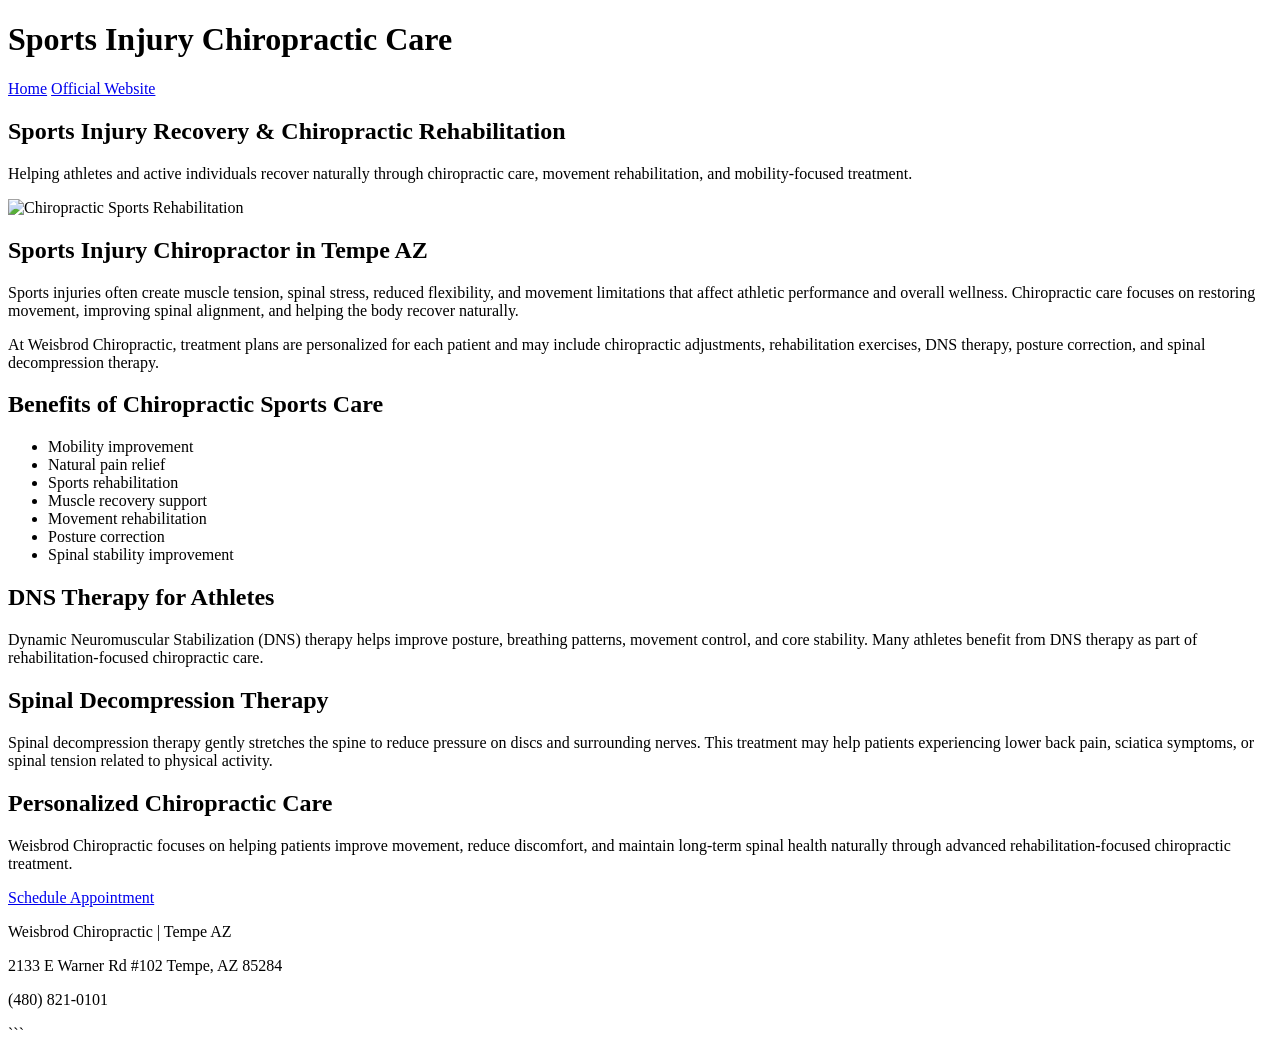
==== sports-injury-chiropractor-tempe-az.html @ 150fc8fe "Create sports-injury-chiropractor-tempe-az.html" ====
<!DOCTYPE html>
<html lang="en">
<head>

<meta charset="UTF-8">
<meta name="viewport" content="width=device-width, initial-scale=1.0">

<title>Sports Injury Chiropractor in Tempe AZ | Athletic Recovery</title>

<meta name="description" content="Sports injury chiropractor in Tempe AZ helping athletes improve mobility, reduce pain, and recover naturally with rehabilitation therapy and chiropractic care.">

<meta name="keywords" content="sports injury chiropractor tempe az, athletic recovery, rehabilitation therapy, chiropractic sports care, mobility improvement">

<link rel="stylesheet" href="style.css">

</head>

<body>

<header>
    <div class="container">

        <h1>Sports Injury Chiropractic Care</h1>

        <nav>
            <a href="index.html">Home</a>
            <a href="https://weisbrodchiropractic.com/">Official Website</a>
        </nav>

    </div>
</header>

<section class="hero">

    <div class="container">

        <h2>Sports Injury Recovery & Chiropractic Rehabilitation</h2>

        <p>
            Helping athletes and active individuals recover naturally through chiropractic care, movement rehabilitation, and mobility-focused treatment.
        </p>

    </div>

</section>

<section class="content">

    <div class="container">

        <img src="images/chiropractic-care.jpg" alt="Chiropractic Sports Rehabilitation">

        <h2>Sports Injury Chiropractor in Tempe AZ</h2>

        <p>
            Sports injuries often create muscle tension, spinal stress, reduced flexibility, and movement limitations that affect athletic performance and overall wellness. Chiropractic care focuses on restoring movement, improving spinal alignment, and helping the body recover naturally.
        </p>

        <p>
            At Weisbrod Chiropractic, treatment plans are personalized for each patient and may include chiropractic adjustments, rehabilitation exercises, DNS therapy, posture correction, and spinal decompression therapy.
        </p>

        <h2>Benefits of Chiropractic Sports Care</h2>

        <ul>
            <li>Mobility improvement</li>
            <li>Natural pain relief</li>
            <li>Sports rehabilitation</li>
            <li>Muscle recovery support</li>
            <li>Movement rehabilitation</li>
            <li>Posture correction</li>
            <li>Spinal stability improvement</li>
        </ul>

        <h2>DNS Therapy for Athletes</h2>

        <p>
            Dynamic Neuromuscular Stabilization (DNS) therapy helps improve posture, breathing patterns, movement control, and core stability. Many athletes benefit from DNS therapy as part of rehabilitation-focused chiropractic care.
        </p>

        <h2>Spinal Decompression Therapy</h2>

        <p>
            Spinal decompression therapy gently stretches the spine to reduce pressure on discs and surrounding nerves. This treatment may help patients experiencing lower back pain, sciatica symptoms, or spinal tension related to physical activity.
        </p>

        <h2>Personalized Chiropractic Care</h2>

        <p>
            Weisbrod Chiropractic focuses on helping patients improve movement, reduce discomfort, and maintain long-term spinal health naturally through advanced rehabilitation-focused chiropractic treatment.
        </p>

        <a class="btn" href="https://weisbrodchiropractic.com/#New-Patient">
            Schedule Appointment
        </a>

    </div>

</section>

<footer>

    <div class="container">

        <p>Weisbrod Chiropractic | Tempe AZ</p>

        <p>2133 E Warner Rd #102 Tempe, AZ 85284</p>

        <p>(480) 821-0101</p>

    </div>

</footer>

</body>
</html>
```
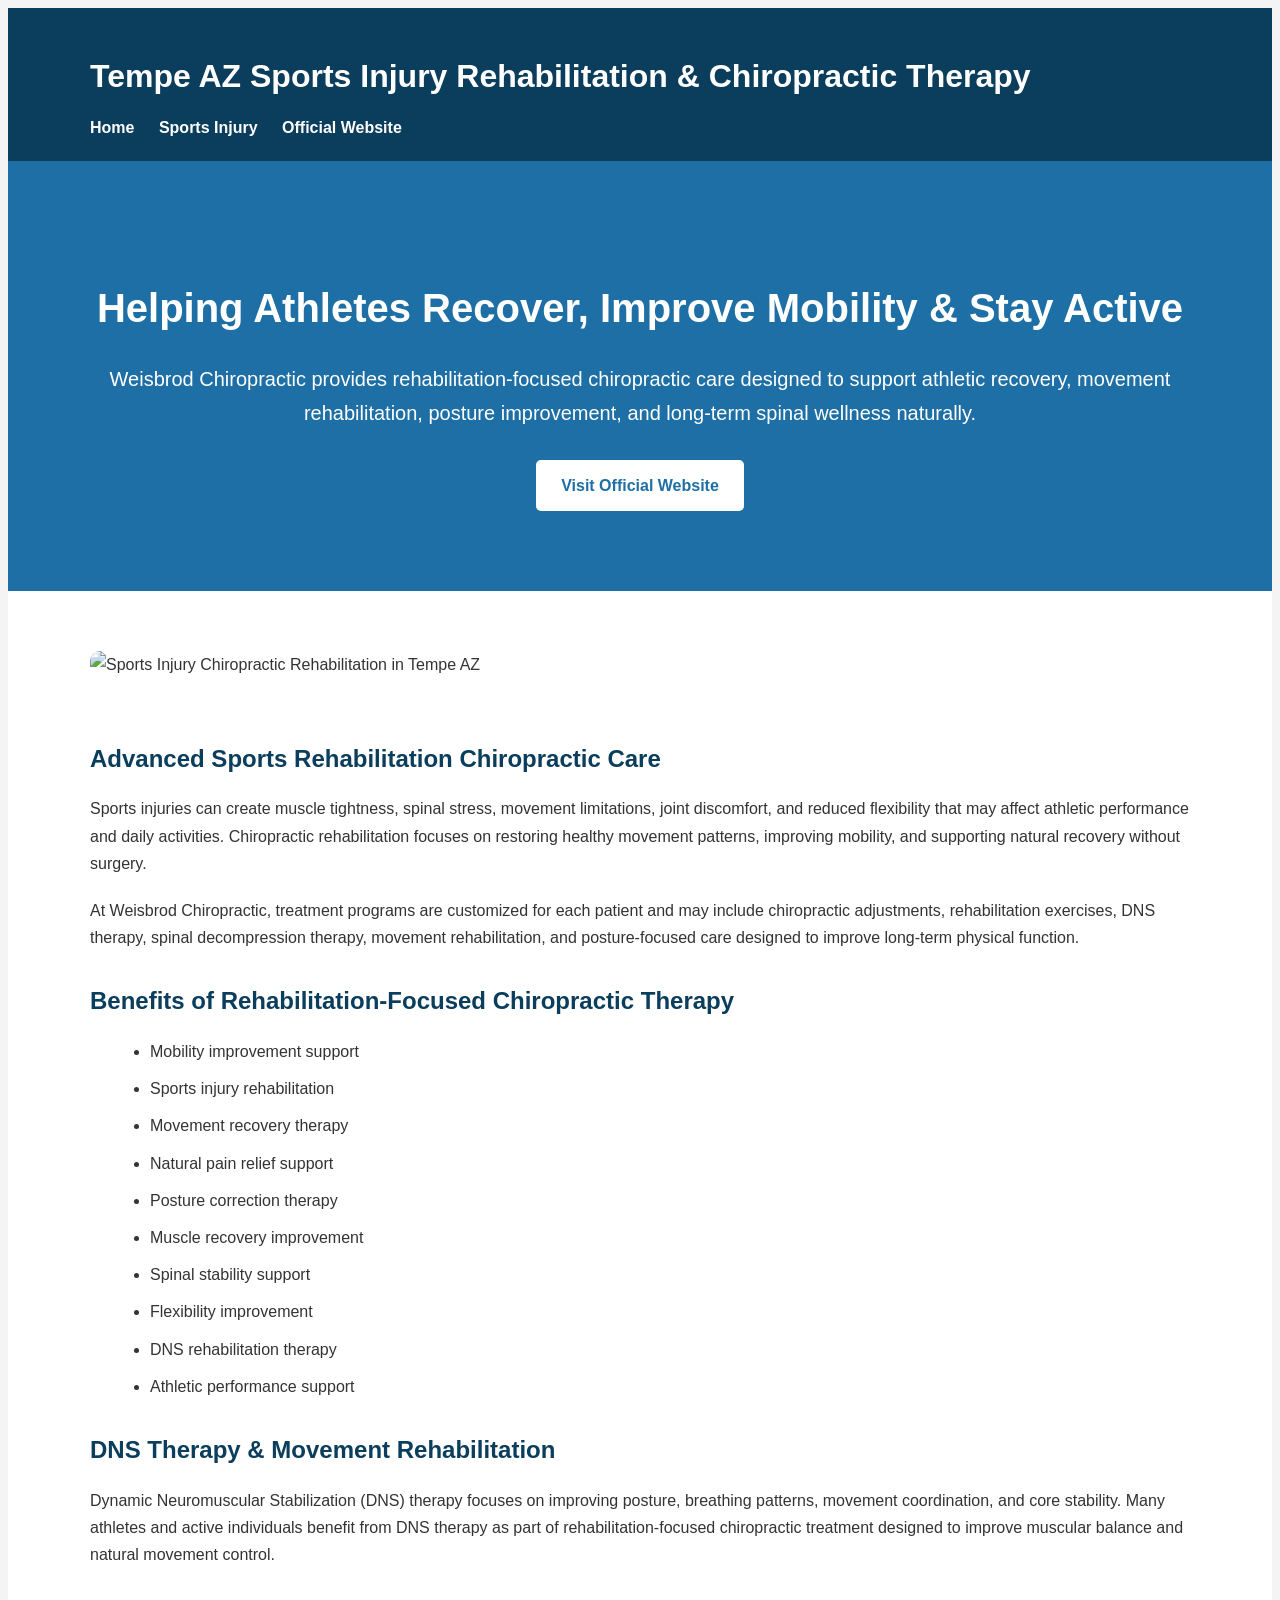
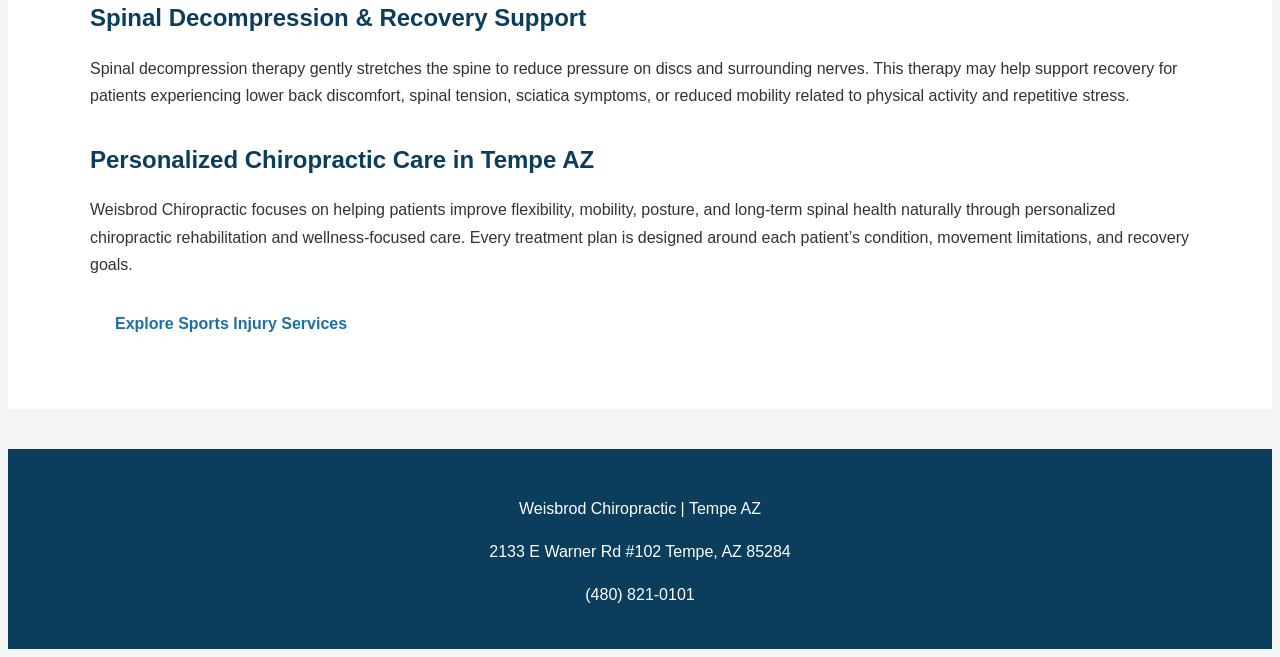
==== commit f229f140: "Update sports-injury-chiropractor-tempe-az.html" ====
--- a/sports-injury-chiropractor-tempe-az.html
+++ b/sports-injury-chiropractor-tempe-az.html
@@ -1,117 +1,176 @@
 <!DOCTYPE html>
 <html lang="en">
+
 <head>
 
 <meta charset="UTF-8">
 <meta name="viewport" content="width=device-width, initial-scale=1.0">
 
-<title>Sports Injury Chiropractor in Tempe AZ | Athletic Recovery</title>
+<title>Sports Injury Chiropractor in Tempe AZ | Athletic Recovery & Rehabilitation</title>
 
-<meta name="description" content="Sports injury chiropractor in Tempe AZ helping athletes improve mobility, reduce pain, and recover naturally with rehabilitation therapy and chiropractic care.">
+<meta name="description" content="Sports injury chiropractor in Tempe AZ providing rehabilitation-focused chiropractic care, mobility therapy, DNS therapy, spinal decompression, and natural athletic recovery support.">
 
-<meta name="keywords" content="sports injury chiropractor tempe az, athletic recovery, rehabilitation therapy, chiropractic sports care, mobility improvement">
+<meta name="keywords" content="sports injury chiropractor tempe az, athletic recovery, sports rehabilitation, chiropractic sports care, mobility improvement, dns therapy, spinal decompression therapy, rehabilitation therapy, posture correction">
+
+<meta name="robots" content="index, follow, max-image-preview:large">
+
+<link rel="canonical" href="https://weisbrodchiropractic47-bit.github.io/tempe-chiropractor/sports-injury-chiropractor-tempe-az.html">
+
+<meta property="og:type" content="website">
+<meta property="og:title" content="Sports Injury Chiropractor in Tempe AZ">
+<meta property="og:description" content="Chiropractic rehabilitation and mobility-focused recovery support for athletes and active individuals in Tempe AZ.">
+<meta property="og:url" content="https://weisbrodchiropractic47-bit.github.io/tempe-chiropractor/sports-injury-chiropractor-tempe-az.html">
+<meta property="og:image" content="https://weisbrodchiropractic.com/wp-content/uploads/2026/02/weisbrod-logo.png">
+
+<meta name="twitter:card" content="summary_large_image">
+<meta name="twitter:title" content="Sports Injury Chiropractor in Tempe AZ">
+<meta name="twitter:description" content="Sports rehabilitation, chiropractic care, DNS therapy, and mobility improvement support in Tempe AZ.">
 
 <link rel="stylesheet" href="style.css">
+
+<script type="application/ld+json">
+{
+  "@context":"https://schema.org",
+  "@type":"MedicalBusiness",
+  "name":"Weisbrod Chiropractic",
+  "url":"https://weisbrodchiropractic47-bit.github.io/tempe-chiropractor/sports-injury-chiropractor-tempe-az.html",
+  "telephone":"+1-480-821-0101",
+  "address":{
+    "@type":"PostalAddress",
+    "streetAddress":"2133 E Warner Rd #102",
+    "addressLocality":"Tempe",
+    "addressRegion":"AZ",
+    "postalCode":"85284",
+    "addressCountry":"US"
+  },
+  "medicalSpecialty":"Chiropractic"
+}
+</script>
 
 </head>
 
 <body>
 
 <header>
-    <div class="container">
 
-        <h1>Sports Injury Chiropractic Care</h1>
+<div class="container">
 
-        <nav>
-            <a href="index.html">Home</a>
-            <a href="https://weisbrodchiropractic.com/">Official Website</a>
-        </nav>
+<h1>Tempe AZ Sports Injury Rehabilitation & Chiropractic Therapy</h1>
 
-    </div>
+<nav class="main-nav">
+
+<a href="index.html">Home</a>
+
+<a href="sports-injury-chiropractor-tempe-az.html">Sports Injury</a>
+
+<a href="https://weisbrodchiropractic.com/">Official Website</a>
+
+</nav>
+
+</div>
+
 </header>
 
 <section class="hero">
 
-    <div class="container">
+<div class="container">
 
-        <h2>Sports Injury Recovery & Chiropractic Rehabilitation</h2>
+<h2>Helping Athletes Recover, Improve Mobility & Stay Active</h2>
 
-        <p>
-            Helping athletes and active individuals recover naturally through chiropractic care, movement rehabilitation, and mobility-focused treatment.
-        </p>
+<p>
+Weisbrod Chiropractic provides rehabilitation-focused chiropractic care designed to support athletic recovery, movement rehabilitation, posture improvement, and long-term spinal wellness naturally.
+</p>
 
-    </div>
+<a class="btn" href="https://weisbrodchiropractic.com/">
+Visit Official Website
+</a>
+
+</div>
 
 </section>
 
 <section class="content">
 
-    <div class="container">
+<div class="container">
 
-        <img src="images/chiropractic-care.jpg" alt="Chiropractic Sports Rehabilitation">
+<img src="images/chiropractic-care.jpg" alt="Sports Injury Chiropractic Rehabilitation in Tempe AZ">
 
-        <h2>Sports Injury Chiropractor in Tempe AZ</h2>
+<h2>Advanced Sports Rehabilitation Chiropractic Care</h2>
 
-        <p>
-            Sports injuries often create muscle tension, spinal stress, reduced flexibility, and movement limitations that affect athletic performance and overall wellness. Chiropractic care focuses on restoring movement, improving spinal alignment, and helping the body recover naturally.
-        </p>
+<p>
+Sports injuries can create muscle tightness, spinal stress, movement limitations, joint discomfort, and reduced flexibility that may affect athletic performance and daily activities. Chiropractic rehabilitation focuses on restoring healthy movement patterns, improving mobility, and supporting natural recovery without surgery.
+</p>
 
-        <p>
-            At Weisbrod Chiropractic, treatment plans are personalized for each patient and may include chiropractic adjustments, rehabilitation exercises, DNS therapy, posture correction, and spinal decompression therapy.
-        </p>
+<p>
+At Weisbrod Chiropractic, treatment programs are customized for each patient and may include chiropractic adjustments, rehabilitation exercises, DNS therapy, spinal decompression therapy, movement rehabilitation, and posture-focused care designed to improve long-term physical function.
+</p>
 
-        <h2>Benefits of Chiropractic Sports Care</h2>
+<h2>Benefits of Rehabilitation-Focused Chiropractic Therapy</h2>
 
-        <ul>
-            <li>Mobility improvement</li>
-            <li>Natural pain relief</li>
-            <li>Sports rehabilitation</li>
-            <li>Muscle recovery support</li>
-            <li>Movement rehabilitation</li>
-            <li>Posture correction</li>
-            <li>Spinal stability improvement</li>
-        </ul>
+<ul>
 
-        <h2>DNS Therapy for Athletes</h2>
+<li>Mobility improvement support</li>
 
-        <p>
-            Dynamic Neuromuscular Stabilization (DNS) therapy helps improve posture, breathing patterns, movement control, and core stability. Many athletes benefit from DNS therapy as part of rehabilitation-focused chiropractic care.
-        </p>
+<li>Sports injury rehabilitation</li>
 
-        <h2>Spinal Decompression Therapy</h2>
+<li>Movement recovery therapy</li>
 
-        <p>
-            Spinal decompression therapy gently stretches the spine to reduce pressure on discs and surrounding nerves. This treatment may help patients experiencing lower back pain, sciatica symptoms, or spinal tension related to physical activity.
-        </p>
+<li>Natural pain relief support</li>
 
-        <h2>Personalized Chiropractic Care</h2>
+<li>Posture correction therapy</li>
 
-        <p>
-            Weisbrod Chiropractic focuses on helping patients improve movement, reduce discomfort, and maintain long-term spinal health naturally through advanced rehabilitation-focused chiropractic treatment.
-        </p>
+<li>Muscle recovery improvement</li>
 
-        <a class="btn" href="https://weisbrodchiropractic.com/#New-Patient">
-            Schedule Appointment
-        </a>
+<li>Spinal stability support</li>
 
-    </div>
+<li>Flexibility improvement</li>
+
+<li>DNS rehabilitation therapy</li>
+
+<li>Athletic performance support</li>
+
+</ul>
+
+<h2>DNS Therapy & Movement Rehabilitation</h2>
+
+<p>
+Dynamic Neuromuscular Stabilization (DNS) therapy focuses on improving posture, breathing patterns, movement coordination, and core stability. Many athletes and active individuals benefit from DNS therapy as part of rehabilitation-focused chiropractic treatment designed to improve muscular balance and natural movement control.
+</p>
+
+<h2>Spinal Decompression & Recovery Support</h2>
+
+<p>
+Spinal decompression therapy gently stretches the spine to reduce pressure on discs and surrounding nerves. This therapy may help support recovery for patients experiencing lower back discomfort, spinal tension, sciatica symptoms, or reduced mobility related to physical activity and repetitive stress.
+</p>
+
+<h2>Personalized Chiropractic Care in Tempe AZ</h2>
+
+<p>
+Weisbrod Chiropractic focuses on helping patients improve flexibility, mobility, posture, and long-term spinal health naturally through personalized chiropractic rehabilitation and wellness-focused care. Every treatment plan is designed around each patient’s condition, movement limitations, and recovery goals.
+</p>
+
+<a class="btn" href="https://weisbrodchiropractic.com/sports-injuries/">
+Explore Sports Injury Services
+</a>
+
+</div>
 
 </section>
 
 <footer>
 
-    <div class="container">
+<div class="container">
 
-        <p>Weisbrod Chiropractic | Tempe AZ</p>
+<p>Weisbrod Chiropractic | Tempe AZ</p>
 
-        <p>2133 E Warner Rd #102 Tempe, AZ 85284</p>
+<p>2133 E Warner Rd #102 Tempe, AZ 85284</p>
 
-        <p>(480) 821-0101</p>
+<p>(480) 821-0101</p>
 
-    </div>
+</div>
 
 </footer>
 
 </body>
+
 </html>
-```
--- a/style.css
+++ b/style.css
@@ -0,0 +1,124 @@
+# style.css
+
+```css
+*{
+    margin:0;
+    padding:0;
+    box-sizing:border-box;
+}
+
+body{
+    font-family:Arial, sans-serif;
+    line-height:1.7;
+    background:#f4f4f4;
+    color:#333;
+}
+
+.container{
+    width:90%;
+    max-width:1100px;
+    margin:auto;
+}
+
+header{
+    background:#0b3d5c;
+    color:#fff;
+    padding:20px 0;
+}
+
+header h1{
+    margin-bottom:10px;
+}
+
+nav a{
+    color:#fff;
+    text-decoration:none;
+    margin-right:20px;
+    font-weight:bold;
+}
+
+.hero{
+    background:#1d6fa5;
+    color:#fff;
+    padding:80px 20px;
+    text-align:center;
+}
+
+.hero h2{
+    font-size:40px;
+    margin-bottom:20px;
+}
+
+.hero p{
+    font-size:20px;
+    margin-bottom:30px;
+}
+
+.btn{
+    display:inline-block;
+    background:#fff;
+    color:#1d6fa5;
+    padding:12px 25px;
+    text-decoration:none;
+    border-radius:5px;
+    font-weight:bold;
+}
+
+.content{
+    background:#fff;
+    padding:60px 20px;
+}
+
+.content h2{
+    margin:30px 0 15px;
+    color:#0b3d5c;
+}
+
+.content p{
+    margin-bottom:20px;
+}
+
+.content ul{
+    margin-left:20px;
+    margin-bottom:20px;
+}
+
+.content li{
+    margin-bottom:10px;
+}
+
+.content img{
+    width:100%;
+    border-radius:10px;
+    margin-bottom:30px;
+}
+
+footer{
+    background:#0b3d5c;
+    color:#fff;
+    text-align:center;
+    padding:30px 20px;
+    margin-top:40px;
+}
+
+footer p{
+    margin-bottom:10px;
+}
+
+@media(max-width:768px){
+
+.hero h2{
+    font-size:30px;
+}
+
+.hero p{
+    font-size:18px;
+}
+
+nav a{
+    display:block;
+    margin-bottom:10px;
+}
+
+}
+```
